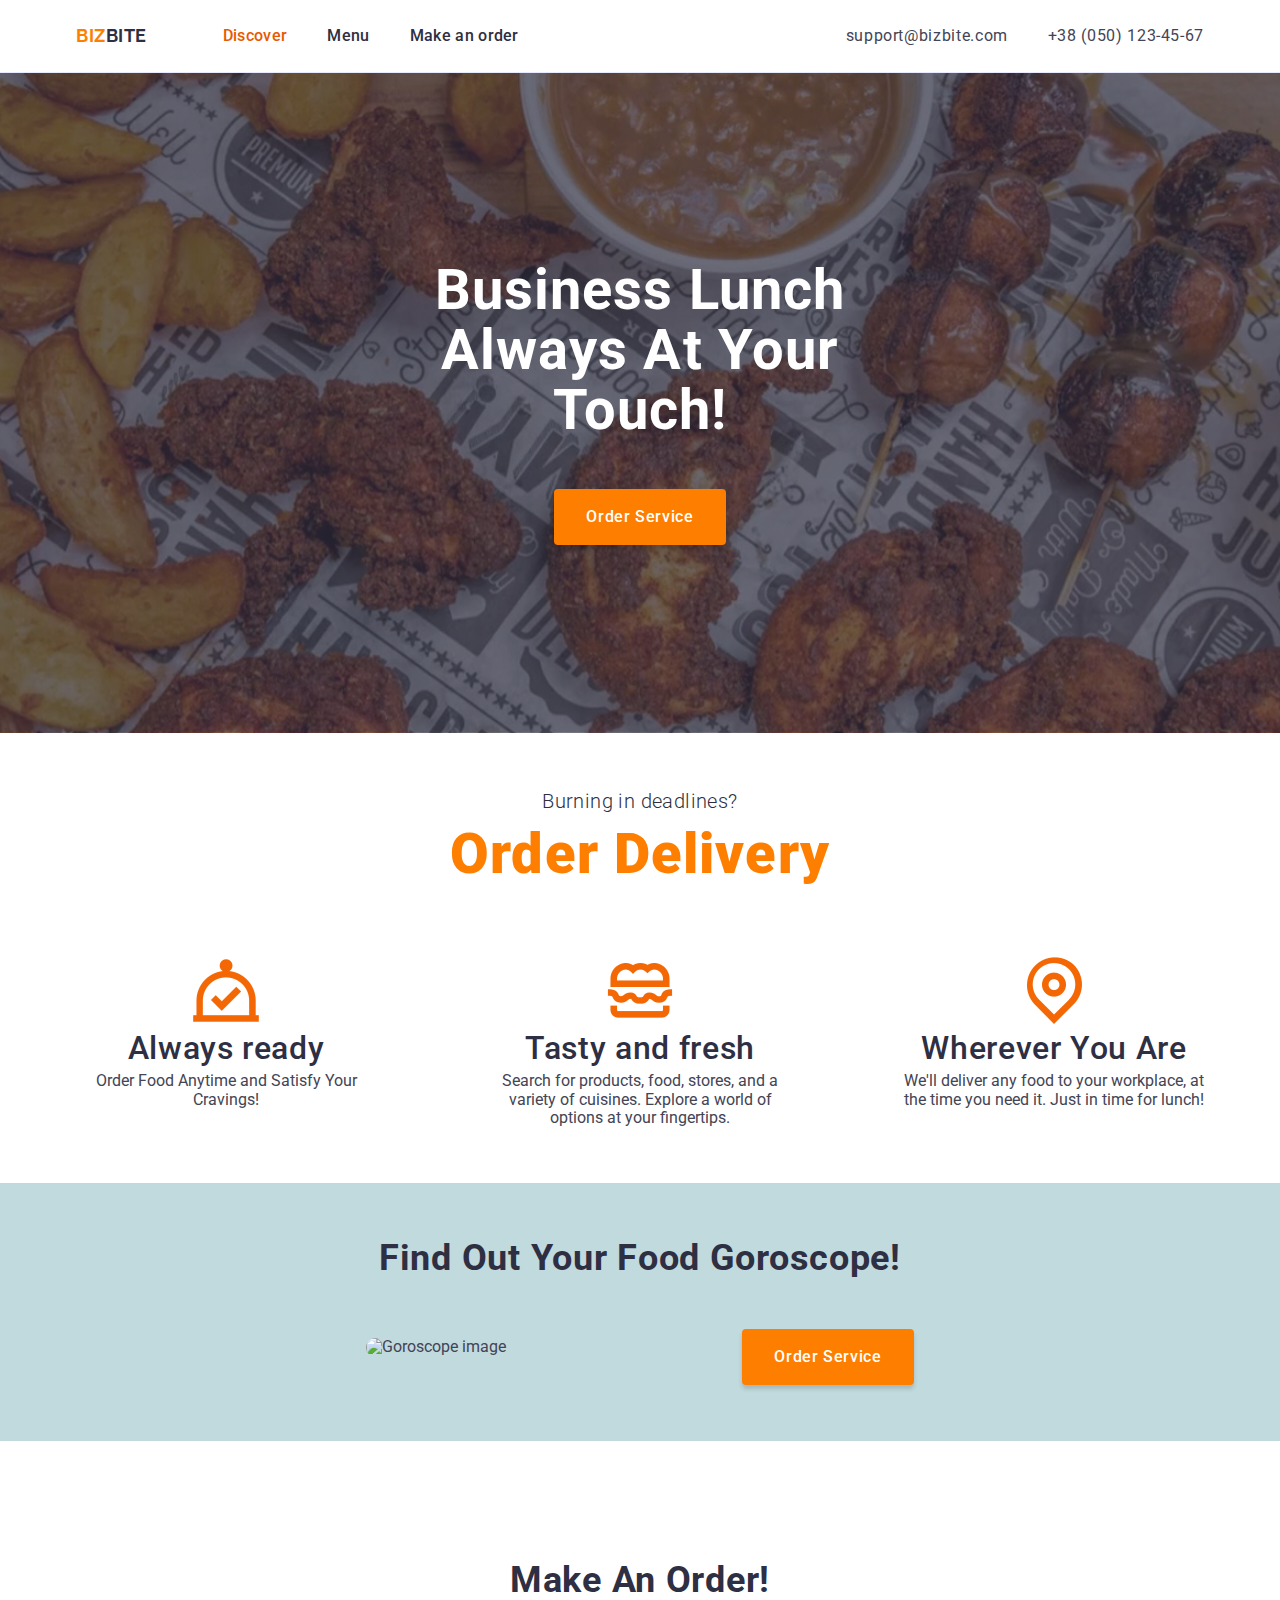
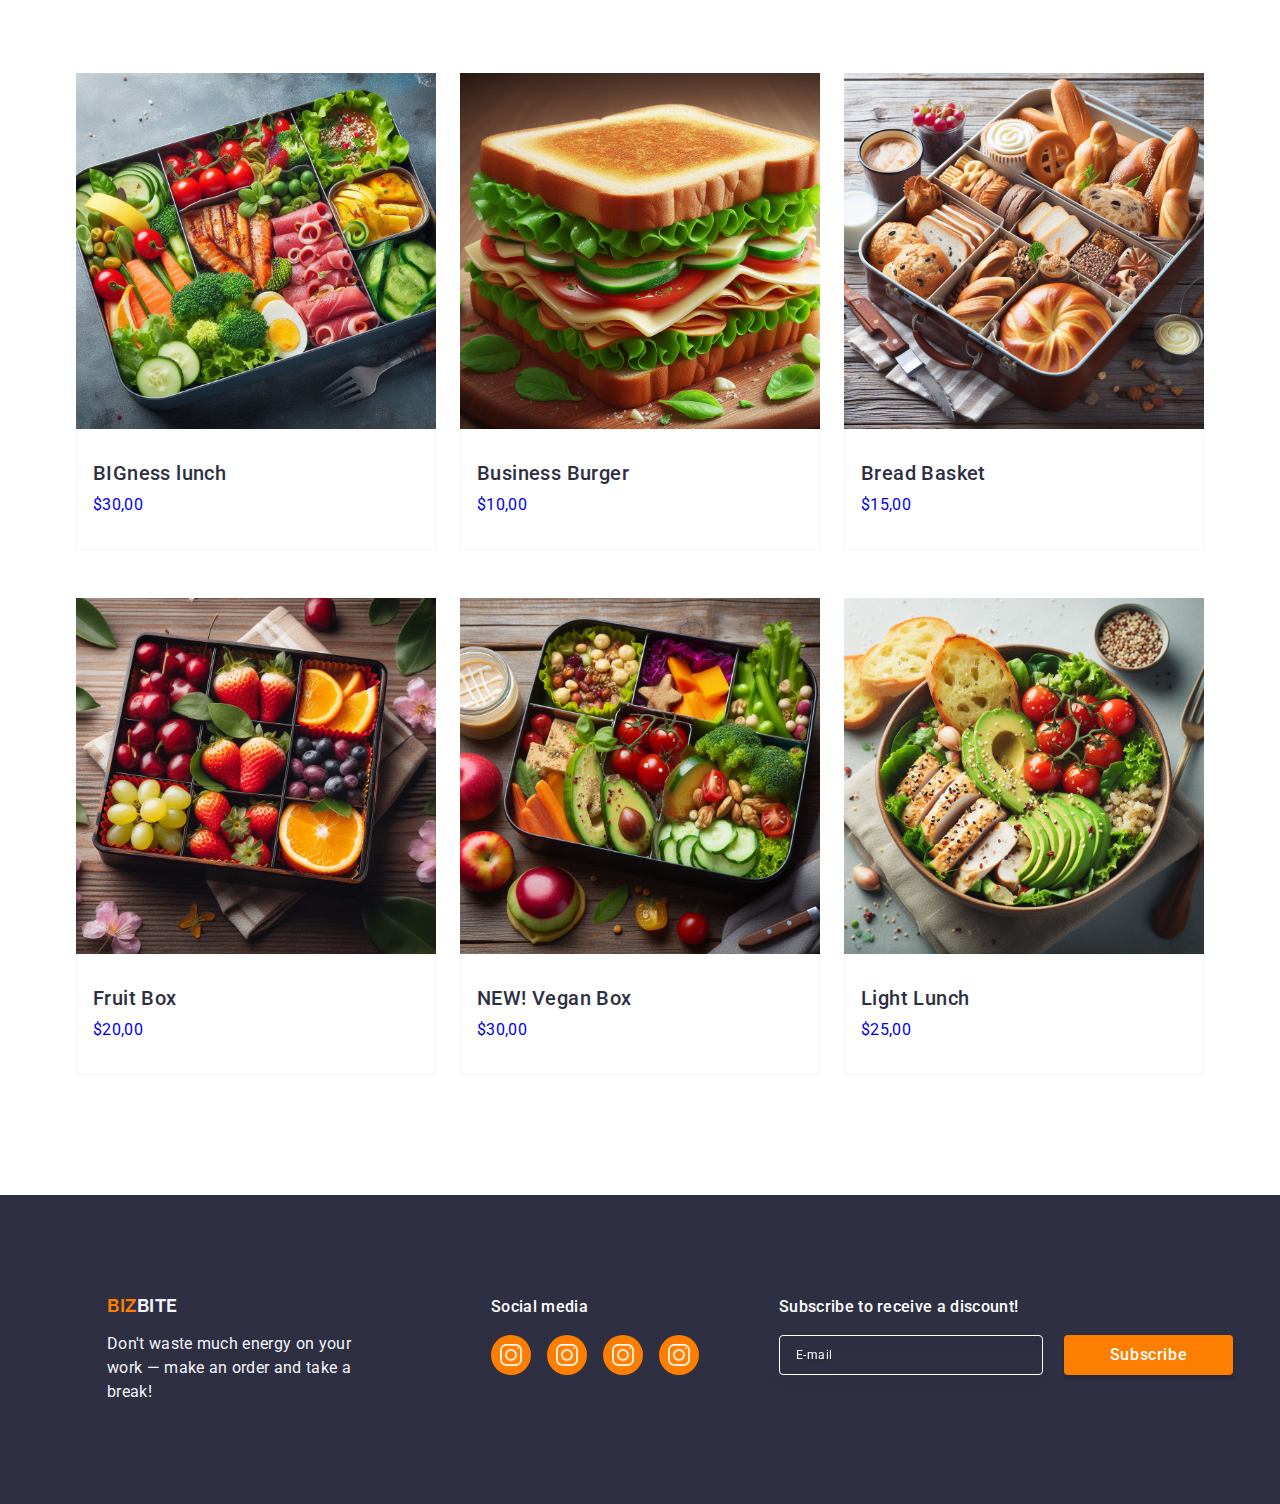
==== index.html @ 7cb67963 "First site page" ====
<!doctype html>
<html lang="en">

<head>
  <meta charset="UTF-8" />
  <meta name="viewport" content="width=device-width, initial-scale=1.0">
  <link rel="stylesheet" href="https://cdn.jsdelivr.net/npm/modern-normalize@2.0.0/modern-normalize.min.css">

  <link rel="preconnect" href="https://fonts.googleapis.com">
  <link rel="preconnect" href="https://fonts.gstatic.com" crossorigin>
  <link href="https://fonts.googleapis.com/css2?family=Raleway:wght@700&family=Roboto:wght@400;500;700&display=swap"
    rel="stylesheet">

  <link href="./css/styles.css" rel="stylesheet" />
  <title>BizBite</title>
</head>

<body>
  <header class="header">
    <div class="header-inner container">
      <nav class="header-nav">
        <a class="header-logo" href="./index.html">Biz<span class="header-accent">Bite</span></a>
        <button type="button" class="header-hamburger">
          <img src="images/icons/hamburger.png" width="25" height="25" class="footer-icons">
        </button>

        <ul class="header-list">
          <li>
            <a class="header-menu header-studio" href="">Discover</a>
          </li>
          <li>
            <a class="header-menu" href="index3.html">Menu</a>
          </li>
          <li>
            <a class="header-menu" href="index2.html">Make an order</a>
          </li>
        </ul>
      </nav>
      <address class="address">
        <ul class="address-list">
          <li><a class="address-contacts" href="mailto:support@bizbite.com">support@bizbite.com</a></li>
          <li><a class="address-contacts" href="tel:+380501234567">+38 (050) 123-45-67</a></li>
        </ul>
      </address>
    </div>
  </header>

  <main>
    <section class="bg">
      <div class="container">
        <h1 class="bg-title">Business Lunch Always At Your Touch!</h1>
        <button class="button" type="button">Order Service</button>
      </div>
    </section>

    <section class="how-it-works">
      <div class="container">
        <div class="how-it-works-labels">
          <h3> Burning in deadlines?</h3>
          <h2> Order delivery </h2>
        </div>
        <ul class="how-it-works-list">
          <li>
            <img src="images/icons/bell.png">
            <h3> Always ready </h3>
            <p> Order Food Anytime and Satisfy Your Cravings! </p>
          </li>
          <li>
            <img src="images/icons/food.png">
            <h3> Tasty and fresh</h3>
            <p> Search for products, food, stores, and a variety of cuisines. Explore a world of options at your
              fingertips. </p>
          </li>
          <li>
            <img src="images/icons/location.png">
            <h3> Wherever You Are </h3>
            <p> We'll deliver any food to your workplace, at the time you need it. Just in time for lunch! </p>
          </li>
        </ul>
      </div>
    </section>

    <section class="food-goroscope">
      <div class="container">
        <h2> Find out your food goroscope!</h2>
        <div class="goroscope-item">
          <img id="goroscope-img" src="" alt="Goroscope image">
          <div class="goroscope-info">
            <p id="goroscope-text"></p>
            <button class="button" type="button">Order Service</button>
          </div>
        </div>
      </div>
    </section>

    <section class="main-menu">
      <div class="container">
        <h2 class="main-menu-title">Make an order!</h2>
        <ul class="main-menu-list">
          <li class="main-menu-item">
            <a href="index3.html">
              <div class="main-menu-img">
                <picture>
                  <img src="images/menu-main/bigness_lunch.jpg" class="main-menu-image">
                </picture>
                <p class="main-menu-hidden">Lorem ipsum dolor sit amet, consectetur adipiscing elit. Nullam et lectus sagittis, mattis libero non, mattis massa. In hac habitasse platea dictumst. Aenean sed orci mi. Nulla varius libero quis velit convallis molestie. Nam non porttitor risus, nec condimentum mauris. Ut eget leo ullamcorper, blandit justo vitae, pellentesque urna. </p>
              </div>
              <div class="main-menu-info">
                <h3 class="main-menu-subtitle">BIGness lunch</h3>
                <p class="main-menu-text">$30,00</p>
              </div>
            </a>
          </li>
          <li class="main-menu-item">
            <a href="index3.html">
              <div class="main-menu-img">
                <picture>
                  <img src="images/menu-main/business-burger.jpg" height="280" class="main-menu-image">
                </picture>
                <p class="main-menu-hidden">Lorem ipsum dolor sit amet, consectetur adipiscing elit. Nullam et lectus sagittis, mattis libero non, mattis massa. In hac habitasse platea dictumst. Aenean sed orci mi. Nulla varius libero quis velit convallis molestie. Nam non porttitor risus, nec condimentum mauris. Ut eget leo ullamcorper, blandit justo vitae, pellentesque urna. </p>
              </div>

              <div class="main-menu-info">
                <h3 class="main-menu-subtitle">Business Burger</h3>
                <p class="main-menu-text">$10,00</p>
              </div>
            </a>
          </li>
          <li class="main-menu-item">
            <a href="index3.html">
              <div class="main-menu-img">
                <picture>
                  <img src="images/menu-main/bread-basket.jpg" class="main-menu-image">
                </picture>
                <p class="main-menu-hidden">Lorem ipsum dolor sit amet, consectetur adipiscing elit. Nullam et lectus sagittis, mattis libero non, mattis massa. In hac habitasse platea dictumst. Aenean sed orci mi. Nulla varius libero quis velit convallis molestie. Nam non porttitor risus, nec condimentum mauris. Ut eget leo ullamcorper, blandit justo vitae, pellentesque urna. </p>
              </div>

              <div class="main-menu-info">
                <h3 class="main-menu-subtitle">Bread Basket</h3>
                <p class="main-menu-text">$15,00</p>
              </div>
            </a>
          </li>
          <li class="main-menu-item">
            <a href="index3.html">
              <div class="main-menu-img">
                <picture>
                  <img src="images/menu-main/fruit-box.jpg" alt="Taxi Service" width="288" height="280"
                    class="main-menu-image">
                </picture>
                <p class="main-menu-hidden">Lorem ipsum dolor sit amet, consectetur adipiscing elit. Nullam et lectus sagittis, mattis libero non, mattis massa. In hac habitasse platea dictumst. Aenean sed orci mi. Nulla varius libero quis velit convallis molestie. Nam non porttitor risus, nec condimentum mauris. Ut eget leo ullamcorper, blandit justo vitae, pellentesque urna. </p>
              </div>
              <div class="main-menu-info">
                <h3 class="main-menu-subtitle">Fruit Box</h3>
                <p class="main-menu-text">$20,00</p>
              </div>
            </a>
          </li>
          <li class="main-menu-item">
            <a href="index3.html">
              <div class="main-menu-img">
                <picture>
                  <img src="images/menu-main/vegan-box.jpg" alt="Screen Illustrations" width="288" height="280"
                    class="main-menu-image">
                </picture>
                <p class="main-menu-hidden">Lorem ipsum dolor sit amet, consectetur adipiscing elit. Nullam et lectus sagittis, mattis libero non, mattis massa. In hac habitasse platea dictumst. Aenean sed orci mi. Nulla varius libero quis velit convallis molestie. Nam non porttitor risus, nec condimentum mauris. Ut eget leo ullamcorper, blandit justo vitae, pellentesque urna. </p>
              </div>
              <div class="main-menu-info">
                <h3 class="main-menu-subtitle">NEW! Vegan Box</h3>
                <p class="main-menu-text">$30,00</p>
              </div>
            </a>
          </li>
          <li class="main-menu-item">
            <a href="index3.html">
              <div class="main-menu-img">
                <picture>
                  <img src="images/menu-main/light-lunch.jpg" alt="Screen Illustrations" width="288" height="280"
                    class="main-menu-image">
                </picture>
                <p class="main-menu-hidden">Lorem ipsum dolor sit amet, consectetur adipiscing elit. Nullam et lectus sagittis, mattis libero non, mattis massa. In hac habitasse platea dictumst. Aenean sed orci mi. Nulla varius libero quis velit convallis molestie. Nam non porttitor risus, nec condimentum mauris. Ut eget leo ullamcorper, blandit justo vitae, pellentesque urna. </p>
              </div>
              <div class="main-menu-info">
                <h3 class="main-menu-subtitle">Light Lunch</h3>
                <p class="main-menu-text">$25,00</p>
              </div>
            </a>
          </li>
        </ul>
      </div>
    </section>
  </main>

  <footer class="footer">
    <div class="container footer-content">
      <div class="footer-info">
        <a class="footer-logo" href="./index.html">Biz<span class="footer-accent">Bite</span></a>
        <p class="footer-text">
          Don't waste much energy on your work — make an order and take a break!
        </p>
      </div>
      <div class="footer-socials">
        <p class="footer-subtitle">
          Social media
        </p>
        <ul class="footer-icons">
          <li class="footer-icon">
            <a class="footer-link" href="">
              <img src="images/icons/instagram.png" width="25" height="25" class="footer-icons">
            </a>
          </li>
          <li class="footer-icon">
            <a class="footer-link" href="">
              <img src="images/icons/instagram.png" width="25" height="25" class="footer-icons">
            </a>
          </li>
          <li class="footer-icon">
            <a class="footer-link" href="">
              <img src="images/icons/instagram.png" width="25" height="25" class="footer-icons">
            </a>
          </li>
          <li class="footer-icon">
            <a class="footer-link" href="">
              <img src="images/icons/instagram.png" width="25" height="25" class="footer-icons">
            </a>
          </li>
        </ul>
      </div>

      <div class="footer-modal">
        <p class="footer-subtitle">Subscribe to receive a discount!</p>
        <form class="footer-form">
          <label class="footer-label">
            <input type="email" name="user-email" placeholder="E-mail" class="footer-input">
            <button type="submit" class="button footer-button"> Subscribe </button>
          </label>
          
        </form>
      </div>
    </div>
  </footer>

  <div class="mobile-menu">
    <button type="button">
      <img src="images/icons/hamburger.png" width="25" height="25" class="footer-icons">
    </button>

    <ul class="mobile-nav">
      <li>
        <a class="mobile-item mobile-studio" href="">Discover</a>
      </li>
      <li>
        <a class="mobile-item" href="">Menu</a>
      </li>
      <li>
        <a class="mobile-item" href="">Make an order</a>
      </li>
    </ul>

    <ul class="mobile-contacts">
      <li><a class="address-contacts" href="mailto:support@bizbite.com">support@bizbite.com</a></li>
      <li><a class="address-contacts" href="tel:+380501234567">+38 (050) 123-45-67</a></li>
    </ul>

    <ul class="mobile-icons">
      <li class="mobile-icon">
        <a href="">
          <img src="images/icons/instagram.png" width="25" height="25" class="footer-icons">
        </a>
      </li>
      <li class="mobile-icon">
        <a href="">
          <img src="images/icons/instagram.png" width="25" height="25" class="footer-icons">
        </a>
      </li>
      <li class="mobile-icon">
        <a href="">
          <img src="images/icons/instagram.png" width="25" height="25" class="footer-icons">
        </a>
      </li>
      <li class="mobile-icon">
        <a href="">
          <img src="images/icons/instagram.png" width="25" height="25" class="footer-icons">
        </a>
      </li>
    </ul>
  </div>
  <script src="scripts/goroscope.js"></script>
</body>

</html>
---- css/styles.css ----
:root {
  --primary-brand: #fe7e00;
  --pressed-state: #e75900;
  --dark: #2e2f42;
  --success: #e75900;
  --text: #434455;
  --subtle-text: #8e8f99;
  --accent: #e7e9fc;
  --light: #f4f4fd;
  --white: #ffffff;
  --modal-background: #fcfcfc;
  --modal-overlay: rgba(46, 47, 66, 0.4);
}

.visually-hidden {
  position: absolute;
  width: 1px;
  height: 1px;
  margin: -1px;
  border: 0;
  padding: 0;

  white-space: nowrap;
  clip-path: inset(100%);
  clip: rect(0 0 0 0);
  overflow: hidden;
}

body {
  font-family: 'Roboto', sans-serif;
  color: var(--text);
  background-color: var(--white);
  font-size: 16px;
}

h1,
h2,
h3,
h4,
h5,
h6,
p {
  margin: 0;
}

ul,
ol {
  list-style-type: none;
  margin: 0;
  padding-left: 0;
}

img {
  display: block;
  max-width: 100%;
  height: auto;
}

button {
  font-family: inherit;
  color: currentColor;
  cursor: pointer;
}

input {
  font-family: inherit;
}

fieldset {
  padding: 0;
  margin: 0;
  border: none;
}

.container {
  max-width: 320px;
  padding: 0 16px;
  margin: 0 auto;
}


a {
  text-decoration: none;
}

h2 {
  color: var(--dark);
  text-align: center;
  font-size: 36px;
  font-weight: 700;
  line-height: 1.11;
  letter-spacing: 0.02em;
  text-transform: capitalize;
  margin-bottom: 72px;
}

h3 {
  color: var(--dark);
  font-weight: 500;
  font-size: 20px;
  line-height: 1.2;
  letter-spacing: 0.02em;
}

/* Header */

.header {
  border-bottom: 1px solid var(--accent);
  box-shadow: 0px 1px 6px 0px rgba(46, 47, 66, 0.08), 0px 1px 1px 0px rgba(46, 47, 66, 0.16), 0px 2px 1px 0px rgba(46, 47, 66, 0.08);
}

.header-nav {
  display: flex;
  align-items: center;
  justify-content: space-between;
}

.header-logo {
  display: flex;
  align-items: center;
  color: var(--primary-brand);
  font-family: 'Raleway', sans-serif;
  font-size: 18px;
  font-weight: 700;
  line-height: 1.17;
  letter-spacing: 0.03em;
  text-transform: uppercase;
  padding: 16px 0;
}

.header-accent {
  color: var(--dark);
}

.header-hamburger {
  background-color: transparent;
  border: none;
  padding: 0;
}

.header-list {
  display: none;
}

.address {
  display: none;
}

/* Bg section */

.bg {
  background-color: var(--dark);
  padding: 72px 0;
  margin: 0 auto;
  color: var(--white);
  max-width: 320px;
  background-image: linear-gradient(rgba(46, 47, 66, 0.7),
      rgba(46, 47, 66, 0.7)),
    url(../images/bg/bg_mob.jpg);
  background-repeat: no-repeat;
  background-position: center;
  background-size: cover;
}

.bg-title {
  color: var(--white);
  font-weight: 700;
  font-size: 36px;
  line-height: 1.11;
  letter-spacing: 0.02em;
  max-width: 200px;
  margin: 0 auto 72px;
  text-align: center;
}

.button {
  display: block;
  min-width: 169px;
  height: 56px;
  padding: 16px 32px;
  margin: 0 auto;
  border-radius: 4px;
  background-color: var(--primary-brand);
  box-shadow: 0px 4px 4px 0px rgba(0, 0, 0, 0.15);
  color: var(--white);
  font-size: 16px;
  font-weight: 500;
  line-height: 1.5;
  letter-spacing: 0.04em;
  border: none;
  cursor: pointer;
}

.button:focus {
  background-color: var(--pressed-state);
  cursor: pointer;
}

/* How It Works Section */
.how-it-works {
  padding: 56px 0;
}

.how-it-works-labels {
  text-align: center;
}

.how-it-works-labels h2 {
  margin-top: 10px;
  font-size: 3.5em;
  color: #fe7e00;
  font-weight: 1000;
}

.how-it-works-labels h3 {
  font-weight: 300;
}

.how-it-works-list {
  display: flex;
  flex-wrap: wrap;
  justify-content: space-between;
  text-align: center;
}

.how-it-works-list li {
  display: flex;
  flex-direction: column;
  align-items: center;
  gap: 5px;
  width: 300px;
  word-wrap: break-word;
}

.how-it-works-list h3 {
  font-size: 2em;
}

/* Food goroscope */
.food-goroscope {
  width: 100%;
  background-color: #c1dade;
  padding: 56px;
  display: flex;
  justify-content: center;
}
.food-goroscope h2 {
  margin-bottom: 30px; 
}

.food-goroscope p {
  color:#2e2f42;
  font-size: 18px; 
  line-height: 1.5; 
}

.food-goroscope .goroscope-item {
  display: flex;
  gap: 20px;
  align-items: center; 
}

.food-goroscope img {
  width: 356px;
  height: auto;
  border-radius: 10px; 
}

.goroscope-info {
  display: flex;
  flex-direction: column;
  gap: 20px;
}


.main-menu {
  padding: 96px 0;
}


/* Main Menu section */

.main-menu-list {
  display: flex;
  flex-wrap: wrap;
  justify-content: center;
  gap: 48px;
  min-height: 2%;
}

.main-menu-item {
  max-width: 100%;
  min-height: 150%;
  box-shadow: 0px 1px 6px 0px rgba(46, 47, 66, 0.08);
  transition: box-shadow 250ms cubic-bezier(0.4, 0, 0.2, 1);
}

.main-menu-img {
  position: relative;
  overflow: hidden;
}

.main-menu-hidden {
  height: 100%;
  width: 100%;
  background-color: var(--primary-brand);
  padding: 40px 32px;
  color: var(--light);
  line-height: 1.5;
  letter-spacing: 0.02em;
  position: absolute;
  top: 0;
  transform: translateY(100%);
  transition: transform 250ms cubic-bezier(0.4, 0, 0.2, 1);
}

.main-menu-info {
  padding: 32px 16px;
  border: 1px solid var(--light);
  border-top: none;
}

.main-menu-subtitle {
  margin-bottom: 8px
}

.main-menu-text {
  line-height: 1.5;
  letter-spacing: 0.02em;
}

/* Make an order site form */
form {
  display: flex;
  flex-direction: column;
  gap: 10px;
  width: 300px;
  margin: auto;
}

label {
  color: var(--dark);
}

.inputline {
  padding: 10px;
  border-radius: 5px;
  border: none;
  background-color: var(--light);
}

.inputline:focus {
  outline: none;
  border: 2px solid var(--primary-brand);
}

input[type="submit"] {
  background-color: var(--primary-brand);
  color: var(--white);
  cursor: pointer;
}

input[type="submit"]:active {
  background-color: var(--pressed-state);
}

/* Menu page form */
.menu-page .menu-list li {
  width: 200px; 
  height: auto; 
  margin: 10px; 
  padding: 10px; 
  box-sizing: border-box; 
}

.menu-page .menu-list {
  display: flex;
  flex-wrap: wrap;
  justify-content: center;
  gap: 48px;
}

.menu-page .menu-item {
  max-width: 100%;
  min-height: 150%;
  box-shadow: 0px 1px 6px 0px rgba(46, 47, 66, 0.08);
}

.menu-page .menu-img {
    position: relative;
}

.menu-image {
  width: 356px;
  height: 356px;
}
.menu-page .menu-info {
    padding: 16px;
    border-top: none;
    background-color: var(--light);
}

.menu-page .menu-info button {
    margin-top: 10px;
    background-color: var(--primary-brand);
    color: var(--white);
    padding: 5px;
}

/* Footer */

.footer {
  background-color: var(--dark);
  padding: 96px 0;
}

.footer-content {
  display: flex;
  flex-wrap: wrap;
  justify-content: center;
  text-align: center;
  gap: 72px;
}

.footer-logo {
  display: inline-block;
  color: var(--primary-brand);
  font-family: 'Raleway', sans-serif;
  font-size: 18px;
  font-weight: 700;
  line-height: 1.17;
  letter-spacing: 0.03em;
  text-transform: uppercase;
  margin-bottom: 16px;
}

.footer-accent {
  color: var(--light);
}

.footer-text {
  color: var(--light);
  line-height: 1.5;
  letter-spacing: 0.02em;
}

.footer-subtitle {
  color: var(--white);
  font-weight: 500;
  line-height: 1.5em;
  letter-spacing: 0.02em;
  margin-bottom: 16px;
}

.footer-icons {
  display: flex;
  gap: 16px;
}

.footer-icon {
  height: 40px;
  width: 40px;
}

.footer-link {
  height: 100%;
  width: 100%;
  background-color: var(--primary-brand);
  border-radius: 50%;
  display: flex;
  align-items: center;
  justify-content: center;
  padding: 8px;
  transition: background-color 250ms cubic-bezier(0.4, 0, 0.2, 1);
}

.footer-link:focus {
  background-color: #31d0aa;
}

.footer-icons {
  fill: var(--light);
}

.footer-form {
  display: flex;
  flex-wrap: wrap;
  width: 700px;
  gap: 16px;
  justify-content: space-between;
}

.footer-input {
  width: 288px;
  height: 40px;
  border-radius: 4px;
  border: 1px solid var(--white);
  background-color: transparent;
  font-size: 12px;
  line-height: 1.5;
  letter-spacing: 0.04em;
  padding: 0 16px;
  color: var(--white);
  filter: drop-shadow(0px 4px 4px rgba(0, 0, 0, 0.15));
  opacity: 0.3;
}

.footer-input::placeholder {
  color: var(--white);
  opacity: 0.6;
}

.footer-button {
  display: flex;
  align-items: center;
  justify-content: center;
  width: 165px;
  height: 40px;
  margin-top: -40px;
}


.input-icon {
  transition: fill 250ms cubic-bezier(0.4, 0, 0.2, 1);
}

.textarea-field {
  margin-bottom: 16px;
}

.input-wrap {
  position: relative
}

.input-icon {
  position: absolute;
  left: 16px;
  top: 50%;
}


/* Mobile Menu */

.mobile-menu {
  display: flex;
  flex-direction: column;
  position: fixed;
  top: 0;
  left: 0;
  width: 100%;
  height: 100%;
  background-color: var(--white);
  padding: 72px 16px 40px;
  transform: translateX(100%);
  transition: transform 250ms cubic-bezier(0.4, 0, 0.2, 1);
}

.mobile-menu.is-open {
  transform: translateX(0%);
}


.close-icon {
  transition: fill 250ms cubic-bezier(0.4, 0, 0.2, 1);
}

.mobile-nav {
  display: flex;
  flex-direction: column;
  gap: 40px;
  margin-bottom: auto;
}

.mobile-item {
  color: var(--dark);
  font-size: 36px;
  font-weight: 700;
  line-height: 1.11;
  letter-spacing: 0.02em;
}

.mobile-contacts {
  display: flex;
  flex-direction: column;
  gap: 24px;
  margin-bottom: 48px;
}

.mobile-contact {
  color: var(--text);
  font-size: 20px;
  font-weight: 500;
  line-height: 1.2;
  letter-spacing: 0.02em;
}

.mobile-studio,
.mobile-email {
  color: var(--primary-brand);
}

.mobile-icons {
  display: flex;
  gap: 40px;
}

.mobile-icon {
  height: 40px;
  width: 40px;
}


.mobile-link:focus {
  background-color: #31d0aa;
}


/* Mobile */

@media (min-resolution: 192dpi) {
  .bg {
    background-image: linear-gradient(rgba(46, 47, 66, 0.7),
        rgba(46, 47, 66, 0.7)),
      url(../images/bg/bg_mob.jpg);
  }

  .how-it-works-list {
    gap: 20px;
  }

  .food-goroscope .goroscope-item {
    flex-direction: column;
  }

  .food-goroscope p {
    text-align: center;
  }

  .footer-button {
    margin-top: 10px;
  }

  .footer-form {
    width: 300px;
  }
}

/* Tablet */

@media screen and (min-width: 768px) {
  .container {
    max-width: 768px;
  }

  .header-inner {
    display: flex;
    justify-content: space-between;
    align-items: center;
  }

  .header-nav {
    gap: 120px;
  }

  .header-logo {
    padding: 24px 0;
  }

  .header-hamburger {
    display: none;
  }

  .header-list {
    display: flex;
    align-items: flex-start;
    justify-content: center;
    gap: 40px;
  }

  .header-menu {
    display: inline-block;
    color: var(--dark);
    font-weight: 500;
    line-height: 1.5;
    letter-spacing: 0.02em;
    padding: 24px 0;
  }

  .header-studio {
    color: var(--pressed-state);
  }


  .address {
    display: flex;
    font-style: normal;
  }

  .address-list {
    display: flex;
    flex-direction: column;
    gap: 12px;
  }

  .address-contacts {
    color: var(--text);
    font-size: 12px;
    line-height: 1.17;
    letter-spacing: 0.04em;
    transition: color 250ms cubic-bezier(0.4, 0, 0.2, 1);
  }

  .header-menu:focus,
  .address-contacts:focus {
    color: var(--pressed-state);
  }

  .bg {
    background-image: linear-gradient(rgba(46, 47, 66, 0.7),
        rgba(46, 47, 66, 0.7)),
      url(../images/bg/bg_tab.jpg);
    max-width: 768px;
    padding: 112px 0;
  }

  .bg-title {
    margin-bottom: 36px;
    font-size: 56px;
    line-height: 1.07;
    max-width: 496px;
  }


  .main-menu-list {
    gap: 72px 24px;
  }

  .main-menu-item {
    width: calc((100% - 24px) / 2);
  }

  .main-menu-image {
    width: 356px;
    height: 356px;
  }

  .footer-content {
    text-align: left;
    justify-content: flex-start;
    gap: 72px 0;
    margin-left: 92px;
  }

  .footer-info {
    margin-right: 24px;
  }

  .footer-text {
    max-width: 264px;
  }

  .footer-form {
    gap: 24px;
  }

  .footer-input {
    width: 264px;
  }

  .footer-button {
    display: flex;
    align-items: center;
    justify-content: center;
    width: 165px;
    height: 40px;
    margin-top: -40px;
    margin-left: 285px;
  }

  .checkbox-label {
    display: inline;
  }

  .mobile-menu {
    display: none;
  }
}

@media (min-resolution: 192dpi) and (min-width: 768px) {
  .bg {
    background-image: linear-gradient(rgba(46, 47, 66, 0.7),
        rgba(46, 47, 66, 0.7)),
      url(../images/bg/bg_tab.jpg);
  }
}

/* Desktop */

@media screen and (min-width: 1158px) {
  .container {
    max-width: 1158px;
    padding: 0 15px;
  }

  .header-nav {
    gap: 76px;
  }

  .address-list {
    display: flex;
    flex-direction: row;
    gap: 40px;
  }

  .address-contacts {
    font-size: 16px;
  }

  .header-menu:hover,
  .address-contacts:hover {
    color: var(--pressed-state);
  }

  .bg {
    background-image: linear-gradient(rgba(46, 47, 66, 0.7),
        rgba(46, 47, 66, 0.7)),
      url(../images/bg/bg_desk.jpg);
    padding: 188px 0;
    max-width: 1440px;
  }

  .bg-title {
    margin-bottom: 48px;
  }

  .button:hover {
    background-color: var(--pressed-state);
    cursor: pointer;
  }

  .main-menu {
    padding: 120px 0;
  }

  .main-menu-list {
    row-gap: 48px;
  }

  .main-menu-item {
    width: calc((100% - 48px) / 3);
    box-shadow: none;
  }

  .main-menu-item:hover {
    box-shadow: 0px 2px 1px 0px rgba(46, 47, 66, 0.08), 0px 1px 1px 0px rgba(46, 47, 66, 0.16), 0px 1px 6px 0px rgba(46, 47, 66, 0.08);
  }

  .main-menu-item:hover .main-menu-hidden {
    transform: translateY(0%);
  }

  .main-menu-image {
    width: 360px;
  }

  .footer {
    padding: 100px 0;
  }

  .footer-info {
    margin-right: 120px;
  }

  .footer-modal {
    margin-left: 80px;
    width: 300px;
  }

  .footer-input {
    opacity: 1;
  }

  .footer-input::placeholder {
    opacity: 1;
  }

  .footer-link:hover {
    background-color: #31d0aa;
  }
}

@media (min-resolution: 192dpi) and (min-width: 1158px) {
  .bg {
    background-image: linear-gradient(rgba(46, 47, 66, 0.7),
        rgba(46, 47, 66, 0.7)),
      url(../images/bg/bg_desk.jpg);
  }
}
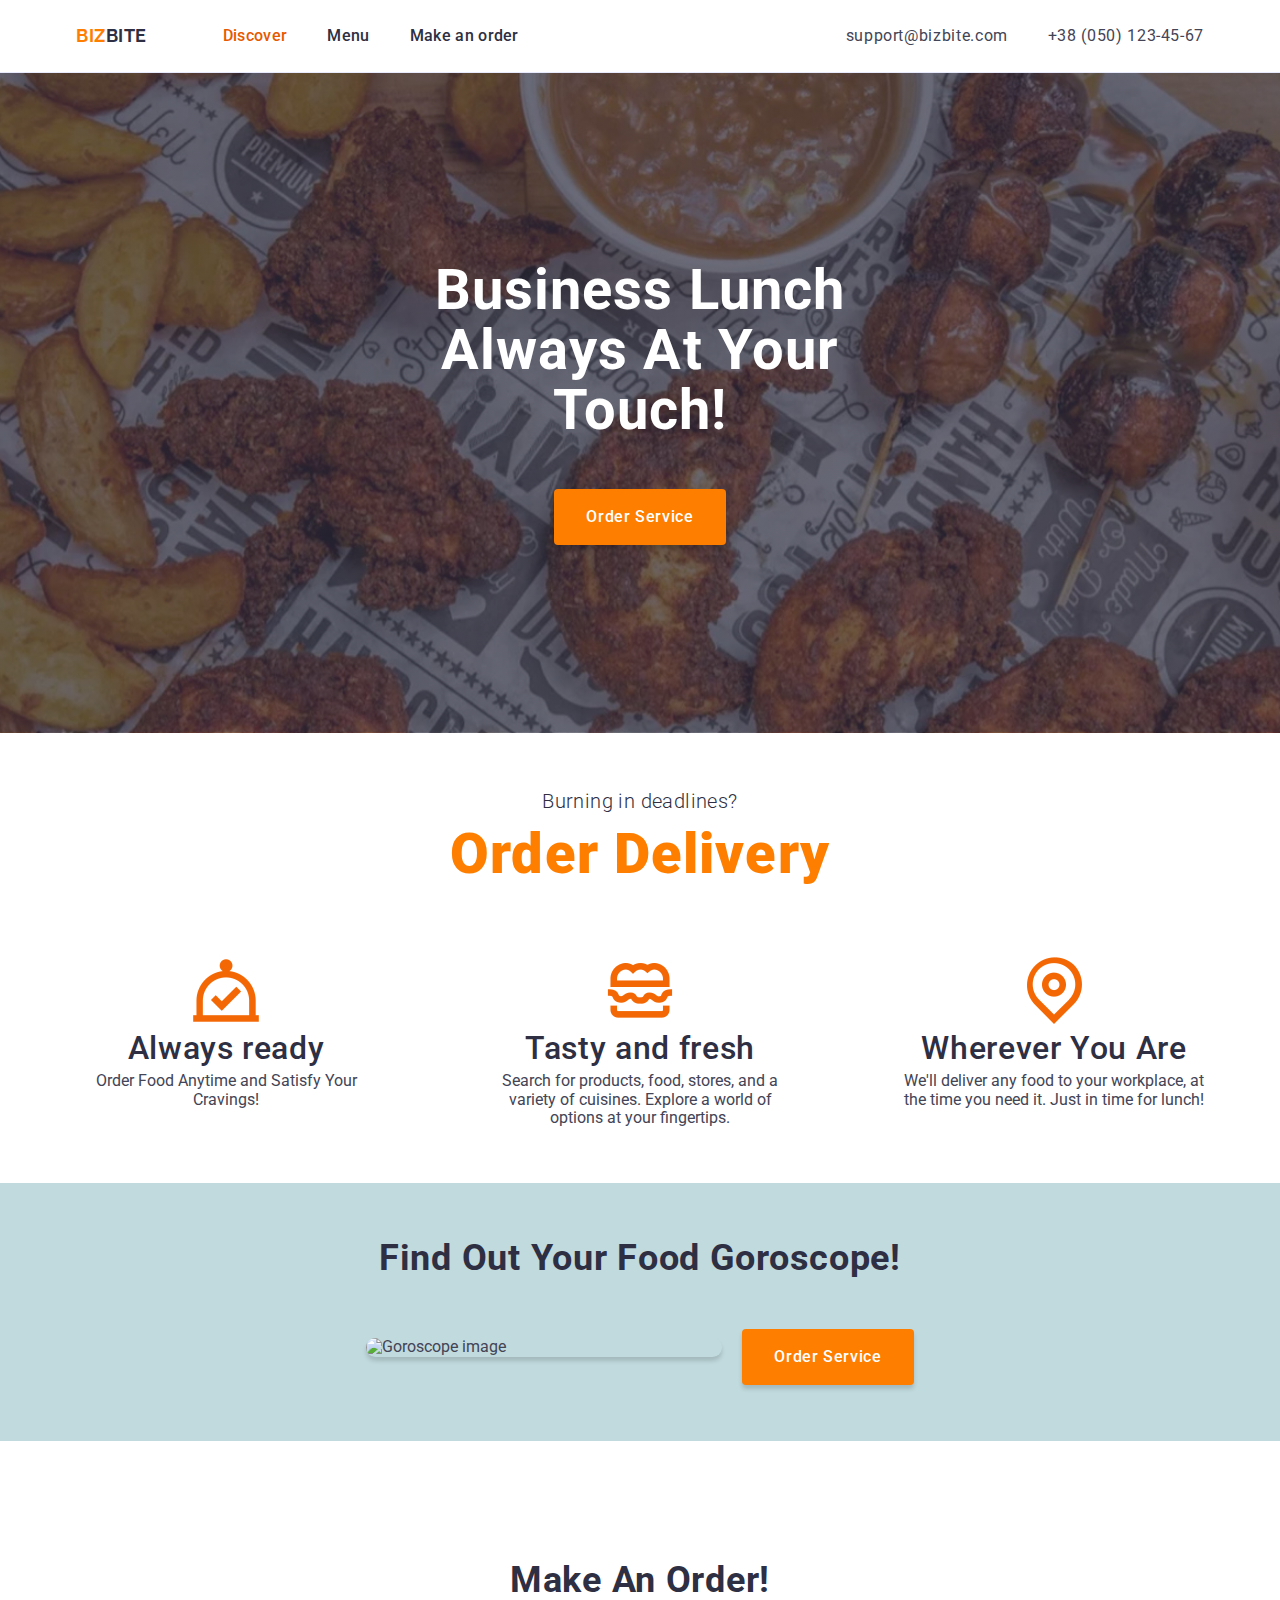
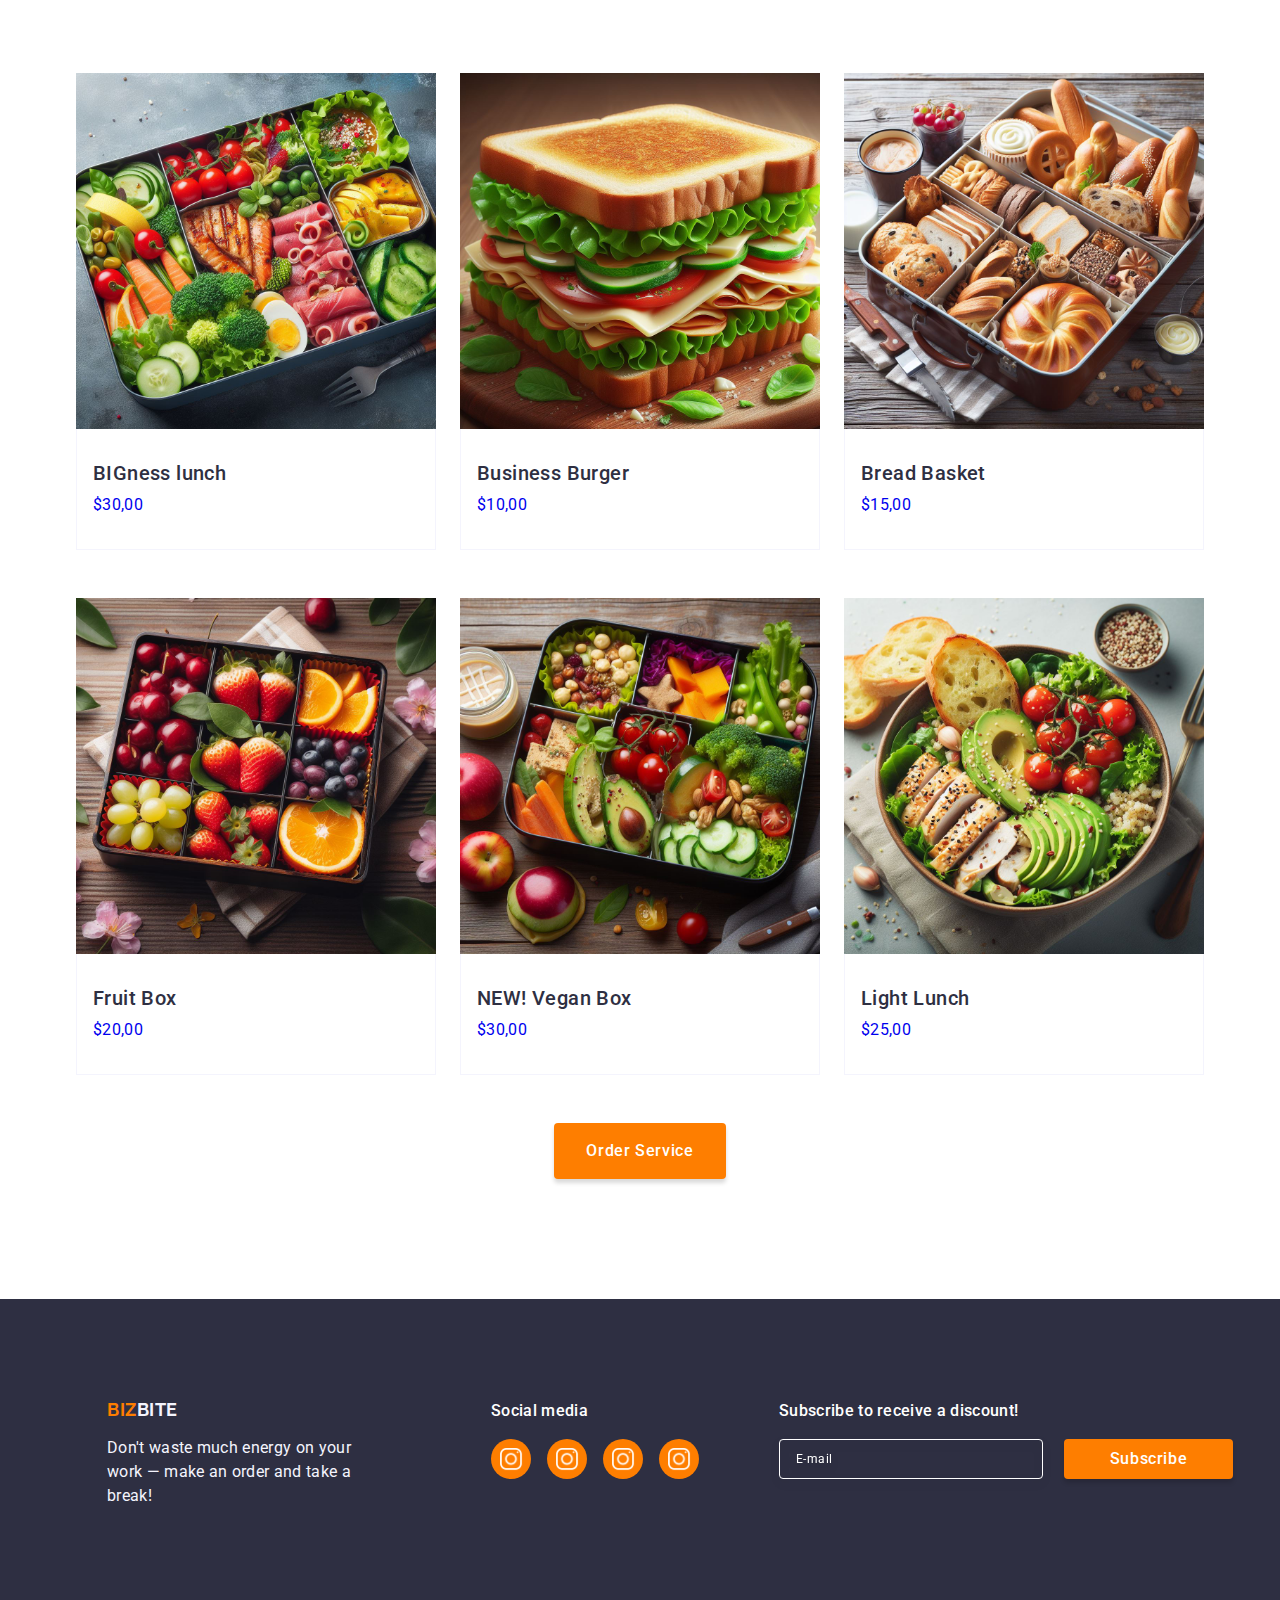
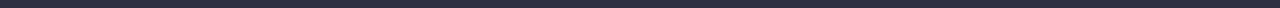
==== commit 96ac45fe: "menu choose + make an order" ====
--- a/index.html
+++ b/index.html
@@ -49,7 +49,9 @@
     <section class="bg">
       <div class="container">
         <h1 class="bg-title">Business Lunch Always At Your Touch!</h1>
-        <button class="button" type="button">Order Service</button>
+        <a href="index3.html">
+          <button class="button" type="button">Order Service</button>
+        </a>
       </div>
     </section>
 
@@ -87,7 +89,9 @@
           <img id="goroscope-img" src="" alt="Goroscope image">
           <div class="goroscope-info">
             <p id="goroscope-text"></p>
-            <button class="button" type="button">Order Service</button>
+            <a href="index3.html">
+              <button class="button" type="button">Order Service</button>
+            </a>
           </div>
         </div>
       </div>
@@ -103,7 +107,10 @@
                 <picture>
                   <img src="images/menu-main/bigness_lunch.jpg" class="main-menu-image">
                 </picture>
-                <p class="main-menu-hidden">Lorem ipsum dolor sit amet, consectetur adipiscing elit. Nullam et lectus sagittis, mattis libero non, mattis massa. In hac habitasse platea dictumst. Aenean sed orci mi. Nulla varius libero quis velit convallis molestie. Nam non porttitor risus, nec condimentum mauris. Ut eget leo ullamcorper, blandit justo vitae, pellentesque urna. </p>
+                <p class="main-menu-hidden">Lorem ipsum dolor sit amet, consectetur adipiscing elit. Nullam et lectus
+                  sagittis, mattis libero non, mattis massa. In hac habitasse platea dictumst. Aenean sed orci mi. Nulla
+                  varius libero quis velit convallis molestie. Nam non porttitor risus, nec condimentum mauris. Ut eget
+                  leo ullamcorper, blandit justo vitae, pellentesque urna. </p>
               </div>
               <div class="main-menu-info">
                 <h3 class="main-menu-subtitle">BIGness lunch</h3>
@@ -117,7 +124,10 @@
                 <picture>
                   <img src="images/menu-main/business-burger.jpg" height="280" class="main-menu-image">
                 </picture>
-                <p class="main-menu-hidden">Lorem ipsum dolor sit amet, consectetur adipiscing elit. Nullam et lectus sagittis, mattis libero non, mattis massa. In hac habitasse platea dictumst. Aenean sed orci mi. Nulla varius libero quis velit convallis molestie. Nam non porttitor risus, nec condimentum mauris. Ut eget leo ullamcorper, blandit justo vitae, pellentesque urna. </p>
+                <p class="main-menu-hidden">Lorem ipsum dolor sit amet, consectetur adipiscing elit. Nullam et lectus
+                  sagittis, mattis libero non, mattis massa. In hac habitasse platea dictumst. Aenean sed orci mi. Nulla
+                  varius libero quis velit convallis molestie. Nam non porttitor risus, nec condimentum mauris. Ut eget
+                  leo ullamcorper, blandit justo vitae, pellentesque urna. </p>
               </div>
 
               <div class="main-menu-info">
@@ -132,7 +142,10 @@
                 <picture>
                   <img src="images/menu-main/bread-basket.jpg" class="main-menu-image">
                 </picture>
-                <p class="main-menu-hidden">Lorem ipsum dolor sit amet, consectetur adipiscing elit. Nullam et lectus sagittis, mattis libero non, mattis massa. In hac habitasse platea dictumst. Aenean sed orci mi. Nulla varius libero quis velit convallis molestie. Nam non porttitor risus, nec condimentum mauris. Ut eget leo ullamcorper, blandit justo vitae, pellentesque urna. </p>
+                <p class="main-menu-hidden">Lorem ipsum dolor sit amet, consectetur adipiscing elit. Nullam et lectus
+                  sagittis, mattis libero non, mattis massa. In hac habitasse platea dictumst. Aenean sed orci mi. Nulla
+                  varius libero quis velit convallis molestie. Nam non porttitor risus, nec condimentum mauris. Ut eget
+                  leo ullamcorper, blandit justo vitae, pellentesque urna. </p>
               </div>
 
               <div class="main-menu-info">
@@ -148,7 +161,10 @@
                   <img src="images/menu-main/fruit-box.jpg" alt="Taxi Service" width="288" height="280"
                     class="main-menu-image">
                 </picture>
-                <p class="main-menu-hidden">Lorem ipsum dolor sit amet, consectetur adipiscing elit. Nullam et lectus sagittis, mattis libero non, mattis massa. In hac habitasse platea dictumst. Aenean sed orci mi. Nulla varius libero quis velit convallis molestie. Nam non porttitor risus, nec condimentum mauris. Ut eget leo ullamcorper, blandit justo vitae, pellentesque urna. </p>
+                <p class="main-menu-hidden">Lorem ipsum dolor sit amet, consectetur adipiscing elit. Nullam et lectus
+                  sagittis, mattis libero non, mattis massa. In hac habitasse platea dictumst. Aenean sed orci mi. Nulla
+                  varius libero quis velit convallis molestie. Nam non porttitor risus, nec condimentum mauris. Ut eget
+                  leo ullamcorper, blandit justo vitae, pellentesque urna. </p>
               </div>
               <div class="main-menu-info">
                 <h3 class="main-menu-subtitle">Fruit Box</h3>
@@ -163,7 +179,10 @@
                   <img src="images/menu-main/vegan-box.jpg" alt="Screen Illustrations" width="288" height="280"
                     class="main-menu-image">
                 </picture>
-                <p class="main-menu-hidden">Lorem ipsum dolor sit amet, consectetur adipiscing elit. Nullam et lectus sagittis, mattis libero non, mattis massa. In hac habitasse platea dictumst. Aenean sed orci mi. Nulla varius libero quis velit convallis molestie. Nam non porttitor risus, nec condimentum mauris. Ut eget leo ullamcorper, blandit justo vitae, pellentesque urna. </p>
+                <p class="main-menu-hidden">Lorem ipsum dolor sit amet, consectetur adipiscing elit. Nullam et lectus
+                  sagittis, mattis libero non, mattis massa. In hac habitasse platea dictumst. Aenean sed orci mi. Nulla
+                  varius libero quis velit convallis molestie. Nam non porttitor risus, nec condimentum mauris. Ut eget
+                  leo ullamcorper, blandit justo vitae, pellentesque urna. </p>
               </div>
               <div class="main-menu-info">
                 <h3 class="main-menu-subtitle">NEW! Vegan Box</h3>
@@ -178,13 +197,21 @@
                   <img src="images/menu-main/light-lunch.jpg" alt="Screen Illustrations" width="288" height="280"
                     class="main-menu-image">
                 </picture>
-                <p class="main-menu-hidden">Lorem ipsum dolor sit amet, consectetur adipiscing elit. Nullam et lectus sagittis, mattis libero non, mattis massa. In hac habitasse platea dictumst. Aenean sed orci mi. Nulla varius libero quis velit convallis molestie. Nam non porttitor risus, nec condimentum mauris. Ut eget leo ullamcorper, blandit justo vitae, pellentesque urna. </p>
+                <p class="main-menu-hidden">Lorem ipsum dolor sit amet, consectetur adipiscing elit. Nullam et lectus
+                  sagittis, mattis libero non, mattis massa. In hac habitasse platea dictumst. Aenean sed orci mi. Nulla
+                  varius libero quis velit convallis molestie. Nam non porttitor risus, nec condimentum mauris. Ut eget
+                  leo ullamcorper, blandit justo vitae, pellentesque urna. </p>
               </div>
               <div class="main-menu-info">
                 <h3 class="main-menu-subtitle">Light Lunch</h3>
                 <p class="main-menu-text">$25,00</p>
               </div>
             </a>
+          </li>
+          <li class="main-menu-item" id="button-item">
+            <a href="inex3.html">
+            <button class="button menu-button" type="button">Order Service</button>
+          </a>
           </li>
         </ul>
       </div>
@@ -234,7 +261,7 @@
             <input type="email" name="user-email" placeholder="E-mail" class="footer-input">
             <button type="submit" class="button footer-button"> Subscribe </button>
           </label>
-          
+
         </form>
       </div>
     </div>
--- a/css/styles.css
+++ b/css/styles.css
@@ -244,26 +244,28 @@
   display: flex;
   justify-content: center;
 }
+
 .food-goroscope h2 {
-  margin-bottom: 30px; 
+  margin-bottom: 30px;
 }
 
 .food-goroscope p {
-  color:#2e2f42;
-  font-size: 18px; 
-  line-height: 1.5; 
+  color: #2e2f42;
+  font-size: 18px;
+  line-height: 1.5;
 }
 
 .food-goroscope .goroscope-item {
   display: flex;
   gap: 20px;
-  align-items: center; 
+  align-items: center;
 }
 
 .food-goroscope img {
   width: 356px;
-  height: auto;
-  border-radius: 10px; 
+  max-height: auto;
+  border-radius: 10px;
+  box-shadow: 0px 4px 4px 0px rgba(0, 0, 0, 0.15);
 }
 
 .goroscope-info {
@@ -366,11 +368,11 @@
 
 /* Menu page form */
 .menu-page .menu-list li {
-  width: 200px; 
-  height: auto; 
-  margin: 10px; 
-  padding: 10px; 
-  box-sizing: border-box; 
+  width: 200px;
+  height: auto;
+  margin: 10px;
+  padding: 10px;
+  box-sizing: border-box;
 }
 
 .menu-page .menu-list {
@@ -387,24 +389,29 @@
 }
 
 .menu-page .menu-img {
-    position: relative;
+  position: relative;
 }
 
 .menu-image {
   width: 356px;
   height: 356px;
 }
+
 .menu-page .menu-info {
-    padding: 16px;
-    border-top: none;
-    background-color: var(--light);
+  padding: 16px;
+  border-top: none;
+  background-color: var(--light);
 }
 
 .menu-page .menu-info button {
-    margin-top: 10px;
-    background-color: var(--primary-brand);
-    color: var(--white);
-    padding: 5px;
+  margin-top: 10px;
+  background-color: var(--primary-brand);
+  color: var(--white);
+  padding: 5px;
+}
+
+#button-item:hover {
+  box-shadow: 0px 1px 6px 0px rgb(255, 255, 255);
 }
 
 /* Footer */
@@ -614,6 +621,60 @@
   background-color: #31d0aa;
 }
 
+/* Cart overlay */
+
+#cart {
+  width: 80%;
+  max-width: 600px;
+  box-shadow: 0 0 10px rgba(0, 0, 0, 0.3);
+  margin: 0 auto;
+  padding: 20px;
+  z-index: 1000;
+  position: fixed;
+  top: 0;
+  right: 0;
+  bottom: 0;
+  overflow-y: auto;
+  background-color: #fff;
+  box-sizing: border-box;
+  display: none;
+  transition: transform 0.3s ease-in-out, opacity 0.3s ease-in-out;
+  transform: translateX(100%);
+  opacity: 0;
+}
+
+#site-overlay {
+  display: none;
+  position: fixed;
+  top: 0;
+  left: 0;
+  width: 100%;
+  height: 100%;
+  background-color: rgba(0, 0, 0, 0.5);
+  z-index: 999;
+  transition: opacity 0.3s ease-in-out;
+  opacity: 0;
+}
+
+.close-button {
+  background-color: transparent;
+  border: none;
+  color: rgb(0, 0, 0);
+  font-size: 24px;
+  cursor: pointer;
+  width: 35px;
+  height: 35px;
+  margin-right: 10px;
+  box-shadow: 0px 1px 6px 0px rgba(46, 47, 66, 0.08);
+  transition: box-shadow 250ms cubic-bezier(0.4, 0, 0.2, 1);
+  border-radius: 100%;
+  padding: 5px;
+}
+
+#menu-button {
+  margin: 0 0;
+}
+
 
 /* Mobile */
 
@@ -643,7 +704,12 @@
   .footer-form {
     width: 300px;
   }
-}
+
+  #button-item:hover {
+    box-shadow: 0px 1px 6px 0px rgb(255, 255, 255);
+  }
+}
+
 
 /* Tablet */
 
@@ -656,6 +722,10 @@
     display: flex;
     justify-content: space-between;
     align-items: center;
+  }
+
+  #button-item:hover {
+    box-shadow: 0px 1px 6px 0px rgb(255, 255, 255);
   }
 
   .header-nav {
@@ -802,6 +872,10 @@
     padding: 0 15px;
   }
 
+  #button-item:hover {
+    box-shadow: 0px 1px 6px 0px rgb(255, 255, 255);
+  }
+
   .header-nav {
     gap: 76px;
   }
@@ -851,7 +925,8 @@
     box-shadow: none;
   }
 
-  .main-menu-item:hover {
+  .main-menu-item:hover,
+  #close-cart-button:hover {
     box-shadow: 0px 2px 1px 0px rgba(46, 47, 66, 0.08), 0px 1px 1px 0px rgba(46, 47, 66, 0.16), 0px 1px 6px 0px rgba(46, 47, 66, 0.08);
   }
 
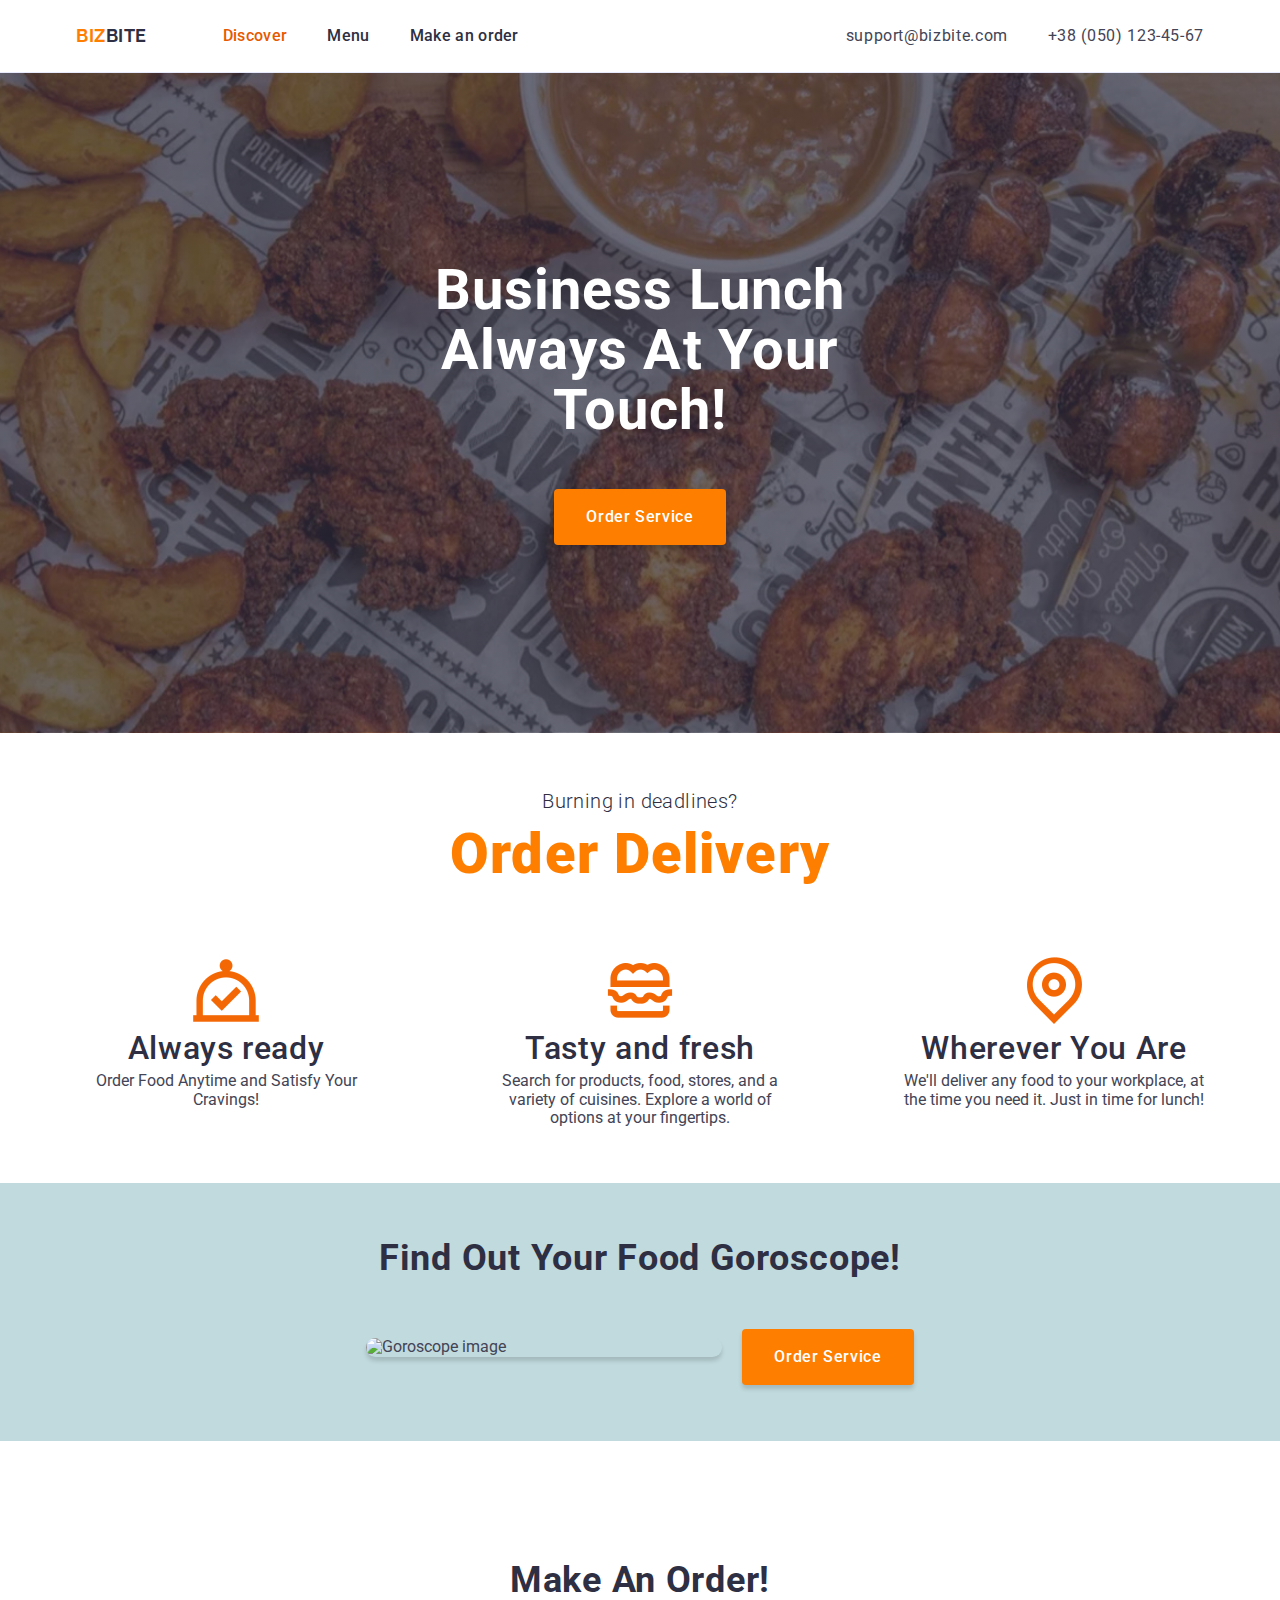
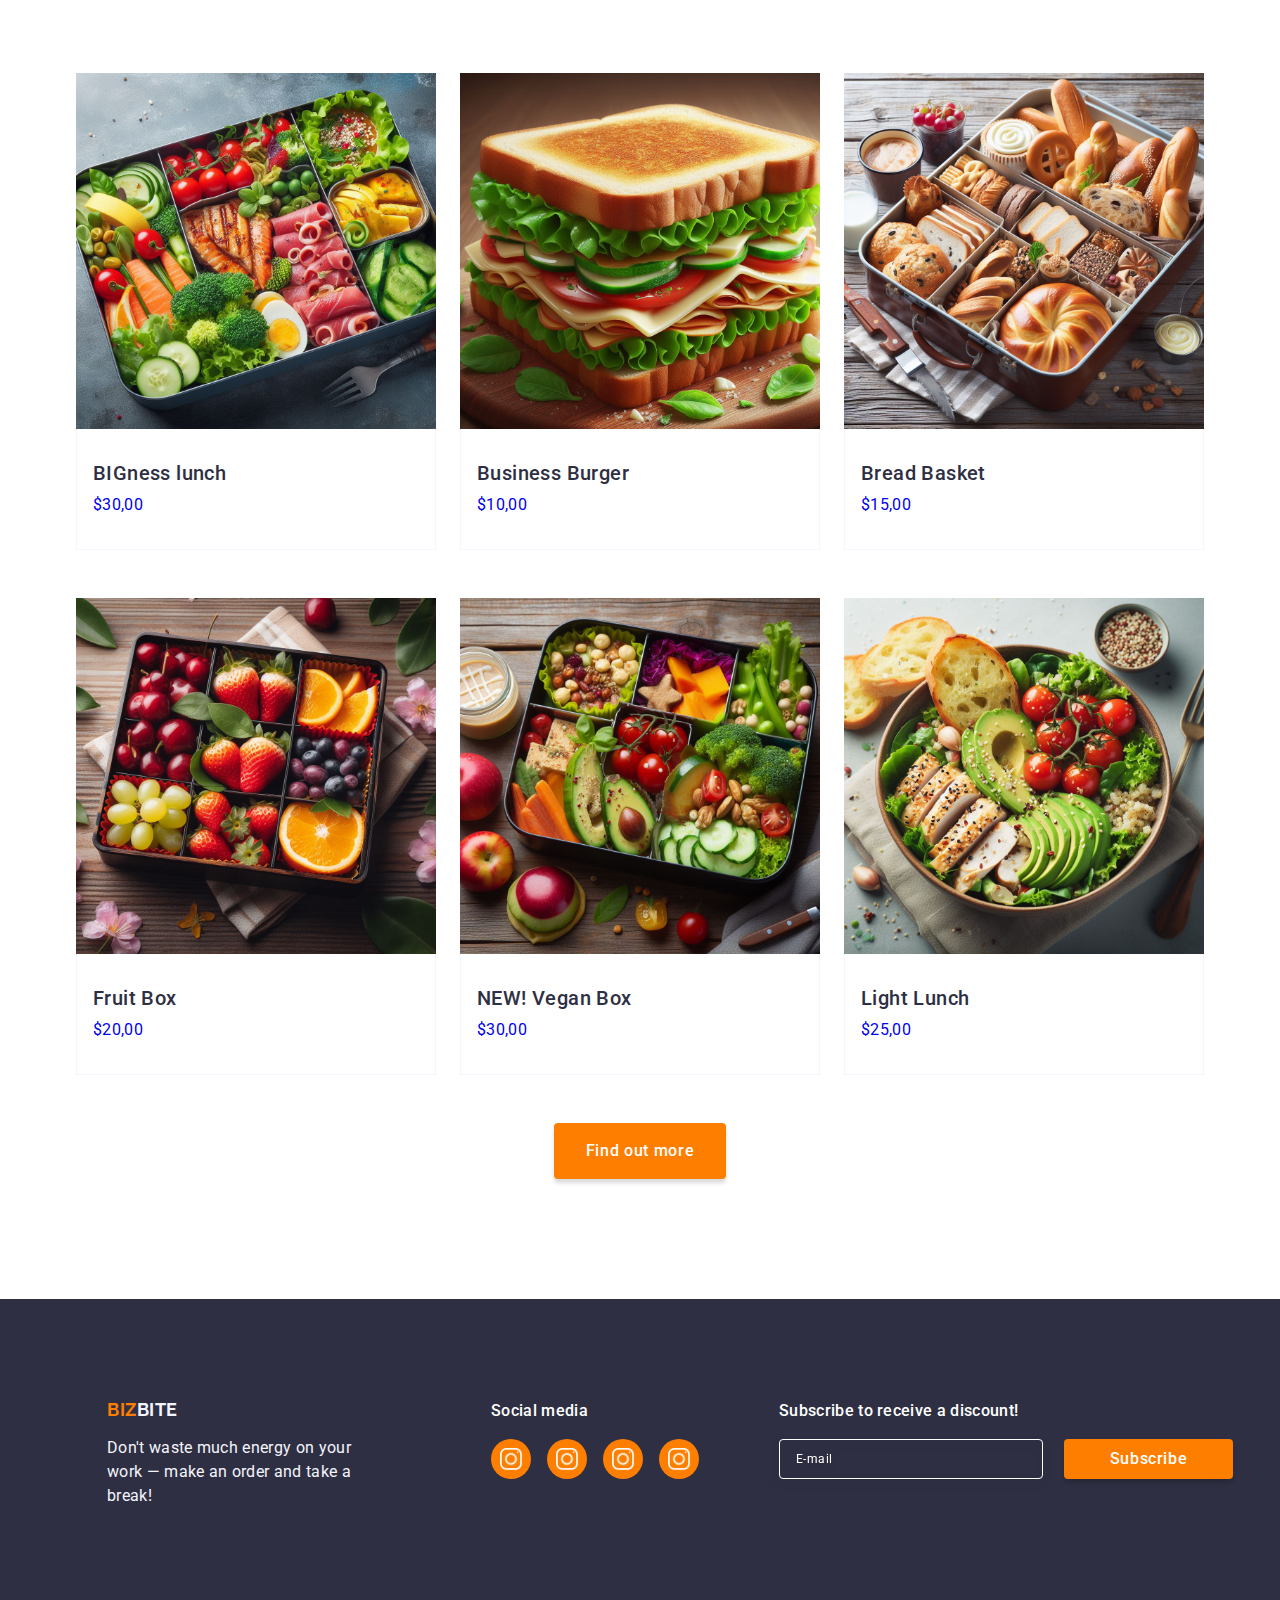
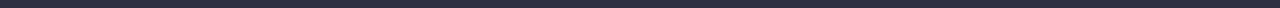
==== commit d022a01a: "unit testing" ====
--- a/index.html
+++ b/index.html
@@ -209,8 +209,8 @@
             </a>
           </li>
           <li class="main-menu-item" id="button-item">
-            <a href="inex3.html">
-            <button class="button menu-button" type="button">Order Service</button>
+            <a href="index3.html">
+            <button class="button menu-button" type="button">Find out more</button>
           </a>
           </li>
         </ul>
--- a/css/styles.css
+++ b/css/styles.css
@@ -675,6 +675,11 @@
   margin: 0 0;
 }
 
+/* Order Condirmation */
+
+.order-confirm-container {
+  padding: 3%;
+}
 
 /* Mobile */
 
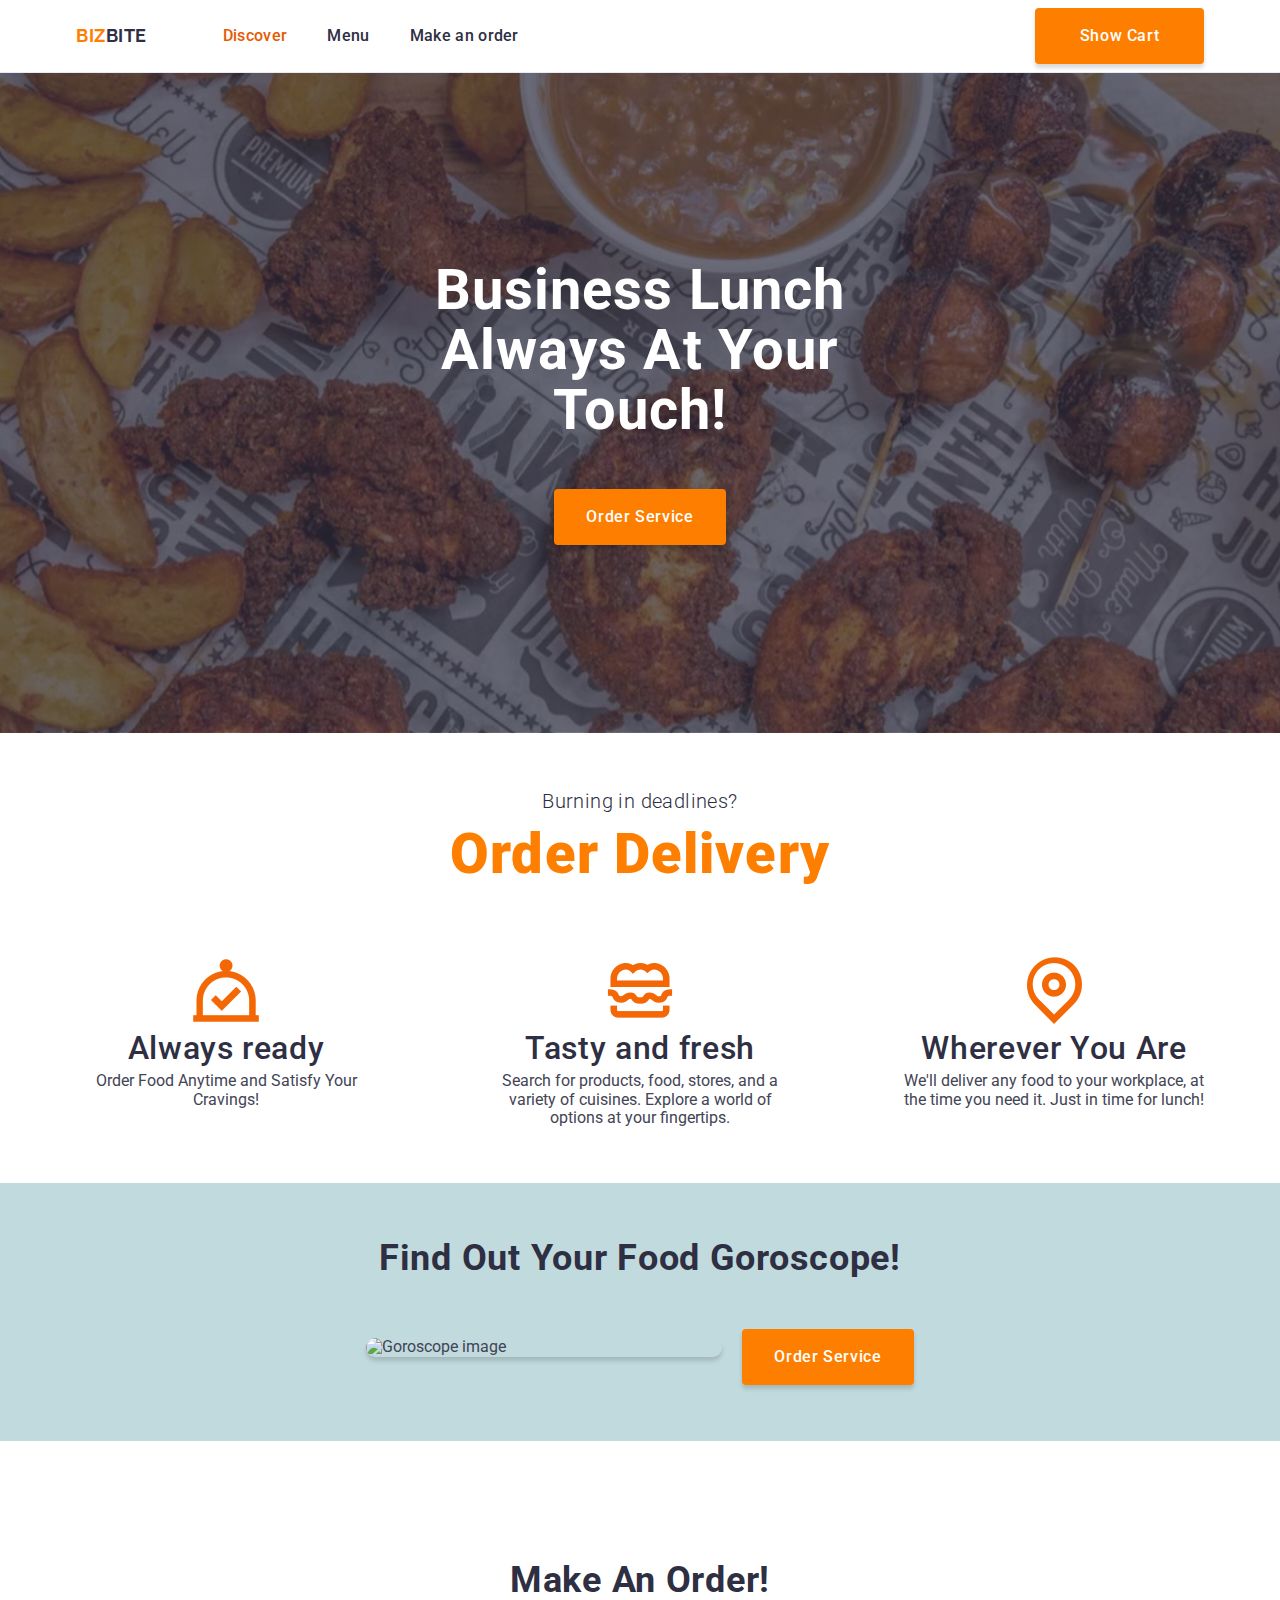
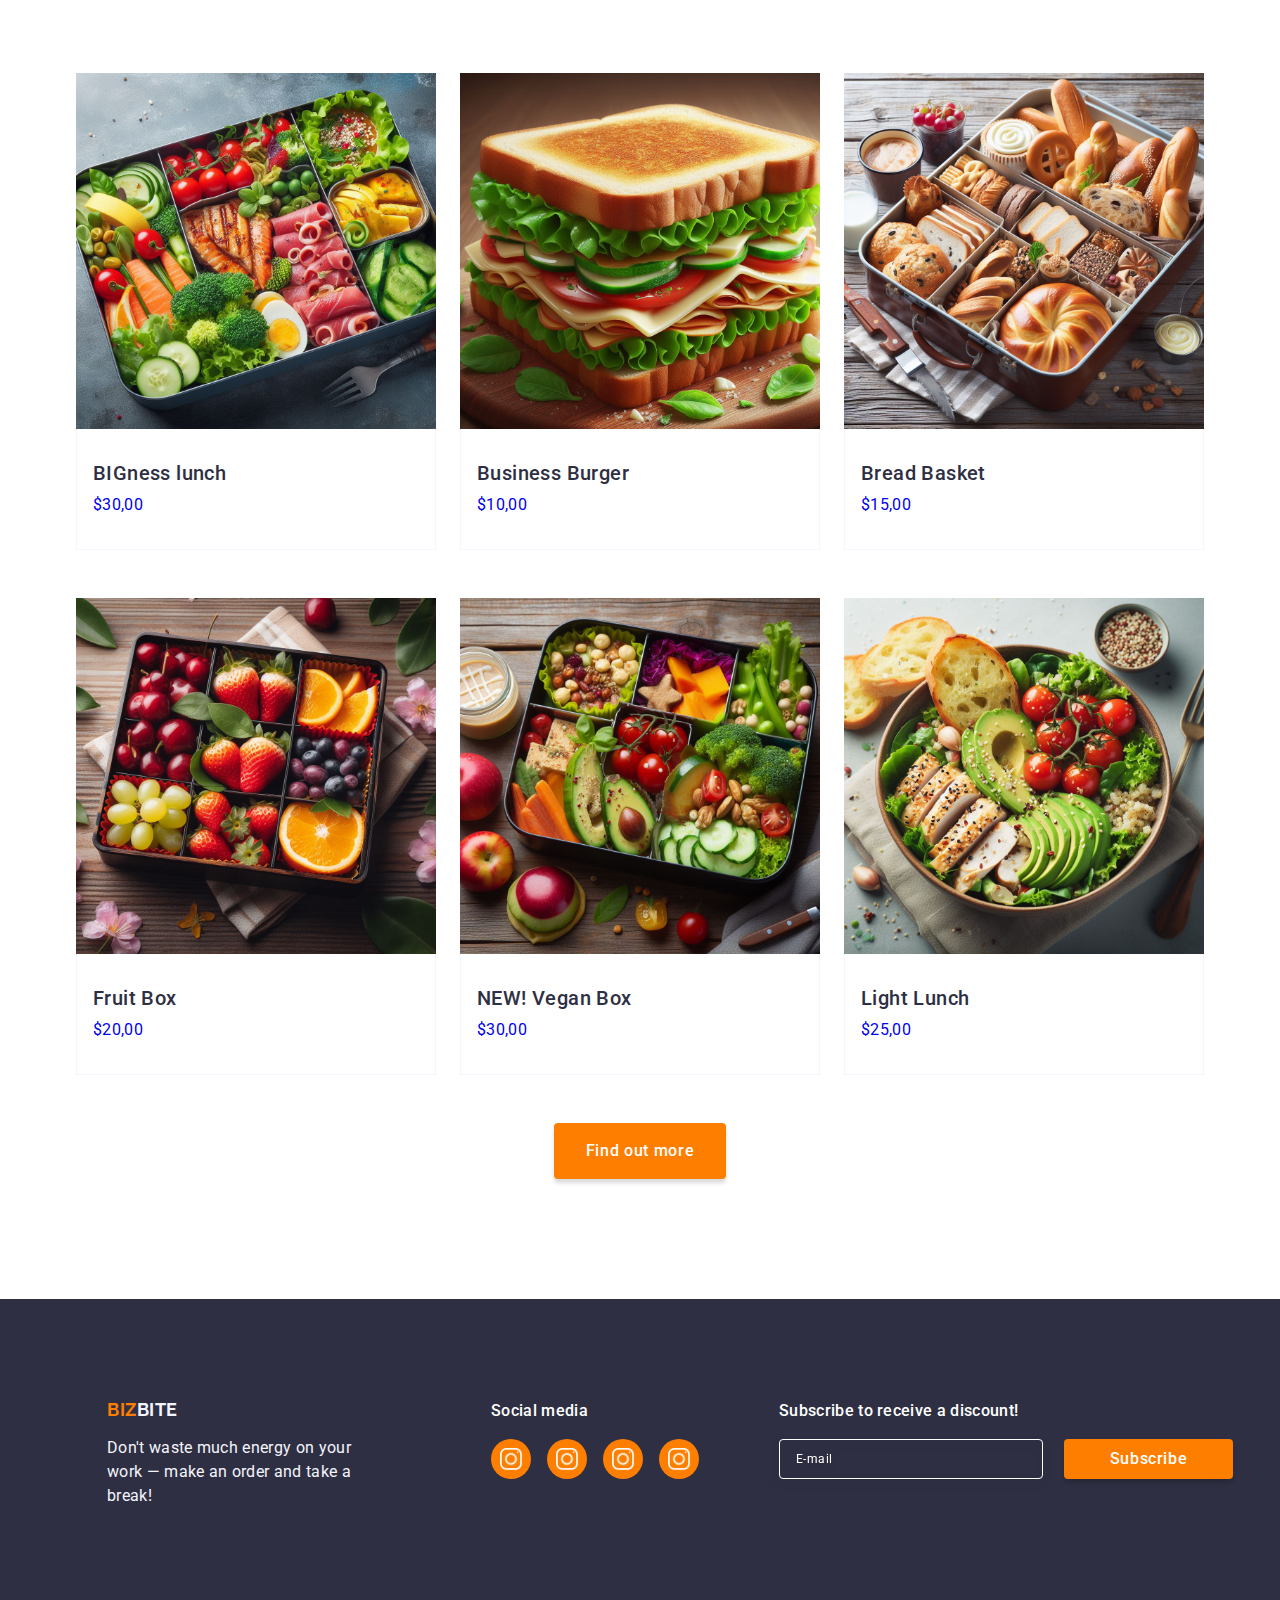
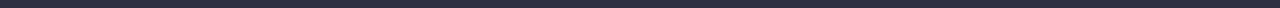
==== commit dc1c942e: "Order confirm" ====
--- a/index.html
+++ b/index.html
@@ -38,14 +38,27 @@
       </nav>
       <address class="address">
         <ul class="address-list">
-          <li><a class="address-contacts" href="mailto:support@bizbite.com">support@bizbite.com</a></li>
-          <li><a class="address-contacts" href="tel:+380501234567">+38 (050) 123-45-67</a></li>
+          <li class="address-list"><button onclick="toggleCart()" class="button">Show Cart</button></li>
         </ul>
       </address>
     </div>
   </header>
 
   <main>
+    <div id="site-overlay" style="display: none;"></div>
+    <section id="cart" class="main-menu" style="display: none;">
+      <div class="container">
+        <div id="cart-header">
+          <button id="close-cart-button" class="close-button" onclick="toggleCart()">&#10006;</button>
+          <h2>Your Cart:</h2>
+        </div>
+        <ul class="main-menu-list">
+        </ul>
+        <div id="total-sum">Total: $0.00</div>
+      </div>
+    </section>
+  
+
     <section class="bg">
       <div class="container">
         <h1 class="bg-title">Business Lunch Always At Your Touch!</h1>
@@ -210,8 +223,8 @@
           </li>
           <li class="main-menu-item" id="button-item">
             <a href="index3.html">
-            <button class="button menu-button" type="button">Find out more</button>
-          </a>
+              <button class="button menu-button" type="button">Find out more</button>
+            </a>
           </li>
         </ul>
       </div>
@@ -312,7 +325,9 @@
       </li>
     </ul>
   </div>
+  <script src="scripts/menu.js"></script>
   <script src="scripts/goroscope.js"></script>
+
 </body>
 
 </html>--- a/css/styles.css
+++ b/css/styles.css
@@ -675,11 +675,82 @@
   margin: 0 0;
 }
 
+.remove-button {
+  background-color: white; /* Белый фон */
+  color: #f44336; /* Красный текст */
+  border: 2px solid #f44336; /* Красная рамка */
+  cursor: pointer; /* Изменить курсор на указатель при наведении */
+  padding: 15px 32px; /* Добавить отступы */
+  text-align: center; /* Выровнять текст по центру */
+  text-decoration: none; /* Убрать подчеркивание */
+  display: inline-block;
+  font-size: 16px;
+  margin: 4px 2px;
+  transition-duration: 0.4s; /* Добавить анимацию при наведении */
+}
+
+.remove-button:hover {
+  background-color: #f44336; /* Красный фон при наведении */
+  color: white; /* Белый текст при наведении */
+}
+
+
+
 /* Order Condirmation */
 
 .order-confirm-container {
   padding: 3%;
 }
+
+#confirm-button {
+  background-color: #31d0aa;
+  width: 100%;
+}
+
+#confirm-button:hover {
+  background-color: #087c61;
+  width: 100%;
+}
+
+.popup {
+  display: none;
+  position: fixed;
+  top: 0;
+  left: 0;
+  width: 100%;
+  height: 100%;
+  background: rgba(0, 0, 0, 0.7);
+  z-index: 1;
+}
+
+.popup-content {
+  position: absolute;
+  top: 50%;
+  left: 50%;
+  transform: translate(-50%, -100%);
+  background: #fff;
+  border-radius: 10px;
+  padding: 20px;
+  text-align: center;
+  box-shadow: 0 0 10px rgba(0, 0, 0, 0.5);
+  width:50%;
+   transition: transform .3s ease-in-out; 
+}
+
+
+
+.close-popup {
+  position: absolute;
+  top: 10px;
+  right: 10px;
+  font-size: 20px;
+  cursor: pointer;
+}
+
+input:invalid {
+  border: 2px solid rgb(255, 5, 5);
+}
+
 
 /* Mobile */
 
